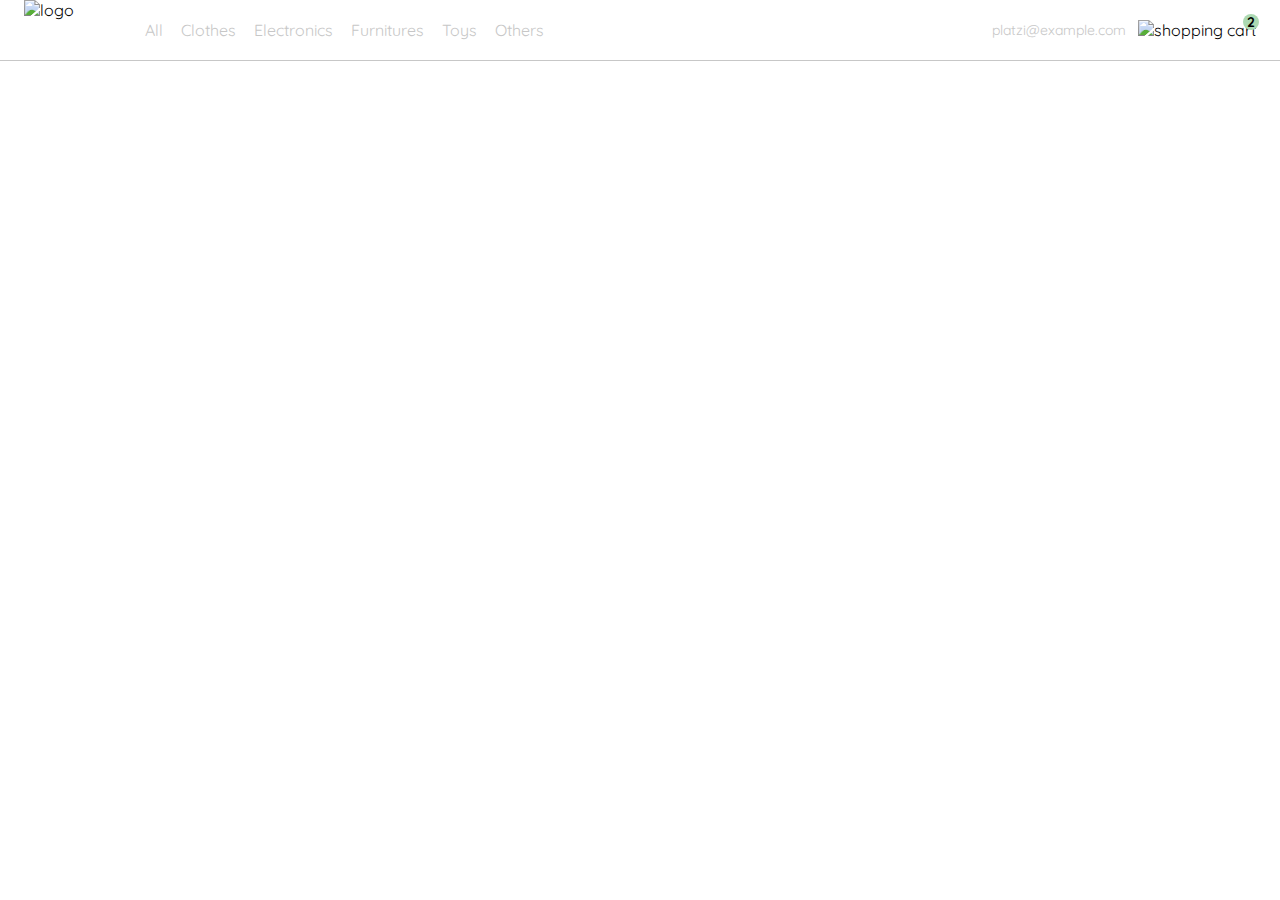
==== index.html @ 0e6e1c16 "Menu fusionado y apareciendo y desapareciendo" ====
<!DOCTYPE html>
<html lang="en">
<head>
    <meta charset="UTF-8">
    <meta http-equiv="X-UA-Compatible" content="IE=edge">
    <meta name="viewport" content="width=device-width, initial-scale=1.0">
    <link rel="preconnect" href="https://fonts.googleapis.com">
    <link rel="preconnect" href="https://fonts.gstatic.com" crossorigin>
    <link href="https://fonts.googleapis.com/css2?family=Quicksand:wght@300;500;700&display=swap" rel="stylesheet">
    <title>Document</title>
    <link  rel="stylesheet" href="style.css">
  
</head>
<body>
    <nav>
        <img  src="./icons/icon_menu.svg" alt="menu" class="menu">
    
        <div class="navbar-left">
          <img src="./logos/logo_yard_sale.svg" alt="logo" class="logo">
    
          <ul>
            <li>
              <a href="/">All</a>
            </li>
            <li>
              <a href="/">Clothes</a>
            </li>
            <li>
              <a href="/">Electronics</a>
            </li>
            <li>
              <a href="/">Furnitures</a>
            </li>
            <li>
              <a href="/">Toys</a>
            </li>
            <li>
              <a href="/">Others</a>
            </li>
          </ul>
        </div>
    
        <div class="navbar-right">
          <ul>
            <li class="navbar-email">platzi@example.com</li>
            <li class="navbar-shopping-cart">
              <img src="./icons/icon_shopping_cart.svg" alt="shopping cart">
              <div>2</div>
            </li>
          </ul>
        </div>


        <div class="desktop-menu inactive">
            <ul>
              <li>
                <a href="/" class="title">My orders</a>
              </li>
        
              <li>
                <a href="/">My account</a>
              </li>
        
              <li>
                <a href="/">Sign out</a>
              </li>
            </ul>
          </div>


      </nav>




      <div class="mobile-menu inactive-2">
        <ul>
          <li>
            <a href="/">CATEGORIES</a>
          </li>
          <li>
            <a href="/">All</a>
          </li>
          <li>
            <a href="/">Clothes</a>
          </li>
          <li>
            <a href="/">Electronics</a>
          </li>
          <li>
            <a href="/">Furnitures</a>
          </li>
          <li>
            <a href="/">Toys</a>
          </li>
          <li>
            <a href="/">Other</a>
          </li>
        </ul>
    
        <ul>
          <li>
            <a href="/">My orders</a>
          </li>
          <li>
            <a href="/">My account</a>
          </li>
        </ul>
    
        <ul>
          <li>
            <a href="/" class="email">platzi@example.com</a>
          </li>
          <li>
            <a href="/" class="sign-out">Sign out</a>
          </li>
        </ul>
      </div>

      <aside class="product-detail inactive">
        <div class="title-container">
          <img src="./icons/flechita.svg" alt="arrow">
          <p class="title">My order</p>
        </div>
    
        <div class="my-order-content">
          <div class="shopping-cart">
            <figure>
              <img src="https://images.pexels.com/photos/276517/pexels-photo-276517.jpeg?auto=compress&cs=tinysrgb&dpr=2&h=650&w=940" alt="bike">
            </figure>
            <p>Bike</p>
            <p>$30,00</p>
            <img src="./icons/icon_close.png" alt="close">
          </div>
    
          <div class="shopping-cart">
            <figure>
              <img src="https://images.pexels.com/photos/276517/pexels-photo-276517.jpeg?auto=compress&cs=tinysrgb&dpr=2&h=650&w=940" alt="bike">
            </figure>
            <p>Bike</p>
            <p>$30,00</p>
            <img src="./icons/icon_close.png" alt="close">
          </div>
    
          <div class="shopping-cart">
            <figure>
              <img src="https://images.pexels.com/photos/276517/pexels-photo-276517.jpeg?auto=compress&cs=tinysrgb&dpr=2&h=650&w=940" alt="bike">
            </figure>
            <p>Bike</p>
            <p>$30,00</p>
            <img src="./icons/icon_close.png" alt="close">
          </div>
    
          <div class="order">
            <p>
              <span>Total</span>
            </p>
            <p>$560.00</p>
          </div>
    
          <button class="primary-button">
            Checkout
          </button>
        </div>
      </div>
      </aside>


      <script src="main.js"></script>
</body>
</html>
---- style.css ----
:root {
  --white: #FFFFFF;
  --black: #000000;
  --very-light-pink: #C7C7C7;
  --text-input-field: #F7F7F7;
  --hospital-green: #ACD9B2;
  --sm: 14px;
  --md: 16px;
  --lg: 18px;
}
body {
  margin: 0;
  font-family: 'Quicksand', sans-serif;
}
nav {
  display: flex;
  justify-content: space-between;
  padding: 0 24px;
  border-bottom: 1px solid var(--very-light-pink);
}
.menu {
  display: none;
}
.logo {
  width: 100px;
}
.navbar-left ul,
.navbar-right ul {
  list-style: none;
  padding: 0;
  margin: 0;
  display: flex;
  align-items: center;
  height: 60px;
}
.navbar-left {
  display: flex;
}
.navbar-left ul {
  margin-left: 12px;
}
.navbar-left ul li a,
.navbar-right ul li a {
  text-decoration: none;
  color: var(--very-light-pink);
  border: 1px solid var(--white);
  padding: 8px;
  border-radius: 8px;
}
.navbar-left ul li a:hover,
.navbar-right ul li a:hover {
  border: 1px solid var(--hospital-green);
  color: var(--hospital-green);
}
.navbar-email {
  color: var(--very-light-pink);
  font-size: var(--sm);
  margin-right: 12px;
}
.navbar-shopping-cart {
  position: relative;
}
.navbar-shopping-cart div {
  width: 16px;
  height: 16px;
  background-color: var(--hospital-green);
  border-radius: 50%;
  font-size: var(--sm);
  font-weight: bold;
  position: absolute;
  top: -6px;
  right: -3px;
  display: flex;
  justify-content: center;
  align-items: center;
}


.desktop-menu {
    width: 100px;
    height: auto;
    border: 1px solid var(--very-light-pink);
    border-radius: 6px;
    padding: 20px 20px 0 20px;
    position: absolute;
    background: #ffffff;
    right: 60px;
    top: 60px;
  }
  .desktop-menu ul {
    list-style: none;
    padding: 0;
    margin: 0;
  }
  .desktop-menu ul li {
    text-align: end;
  }
  .desktop-menu ul li:nth-child(1),
  .desktop-menu ul li:nth-child(2) {
    font-weight: bold;
  }
  .desktop-menu ul li:last-child {
    padding-top: 20px;
    border-top: 1px solid var(--very-light-pink);
  }
  .desktop-menu ul li:last-child a {
    color: var(--hospital-green);
    font-size: var(--sm);
  }
  .desktop-menu ul li a {
    color: var(--back);
    text-decoration: none;
    margin-bottom: 20px;
    display: inline-block;
  }

.inactive {
    display: none;
}
.inactive-2 {
  display: none;
}
.showDesktopMenu {
    display: block;
}


.mobile-menu {
  padding: 24px;
}
.mobile-menu a {
  text-decoration: none;
  color: var(--black);
  font-weight: bold;
  /* margin-bottom: 24px; */
}
.mobile-menu ul {
  padding: 0;
  margin: 24px 0 0;
  list-style: none;
}
.mobile-menu ul:nth-child(1) {
  border-bottom: 1px solid var(--very-light-pink);
}
.mobile-menu ul li {
  margin-bottom: 24px;
}
.email {
  font-size: var(--sm);
  font-weight: 300 !important;
}
.sign-out {
  font-size: var(--sm);
  color: var(--hospital-green) !important;
}


/*Product detail aside */

.product-detail {
      width: 360px;
      padding: 24px;
      box-sizing: border-box;
      position: absolute;
      right: 0;
    }
    .title-container {
      display: flex;
    }
    .title-container img {
      transform: rotate(180deg);
      margin-right: 14px;
    }
    .title {
      font-size: var(--lg);
      font-weight: bold;
    }
    .order {
      display: grid;
      grid-template-columns: auto 1fr;
      gap: 16px;
      align-items: center;
      background-color: var(--text-input-field);
      margin-bottom: 24px;
      border-radius: 8px;
      padding: 0 24px;
    }
    .order p:nth-child(1) {
      display: flex;
      flex-direction: column;
    }
    .order p span:nth-child(1) {
      font-size: var(--md);
      font-weight: bold;
    }
    .order p:nth-child(2) {
      text-align: end;
      font-weight: bold;
    }
    .shopping-cart {
      display: grid;
      grid-template-columns: auto 1fr auto auto;
      gap: 16px;
      margin-bottom: 24px;
      align-items: center;
    }
    .shopping-cart figure {
      margin: 0;
    }
    .shopping-cart figure img {
      width: 70px;
      height: 70px;
      border-radius: 20px;
      object-fit: cover;
    }
    .shopping-cart p:nth-child(2) {
      color: var(--very-light-pink);
    }
    .shopping-cart p:nth-child(3) {
      font-size: var(--md);
      font-weight: bold;
    }
    .primary-button {
      background-color: var(--hospital-green);
      border-radius: 8px;
      border: none;
      color: var(--white);
      width: 100%;
      cursor: pointer;
      font-size: var(--md);
      font-weight: bold;
      height: 50px;
    }
 

@media (max-width: 640px) {
  .menu {
    display: block;
  }
  .navbar-left ul {
    display: none;
  }
  .navbar-email {
    display: none;
  }
  .desktop-menu {
    display: none;
  }
  .product-detail {
    width: 100%;
  }
}



@media (min-width: 641px) {
  .mobile-menu {
    display: none;
  }
}
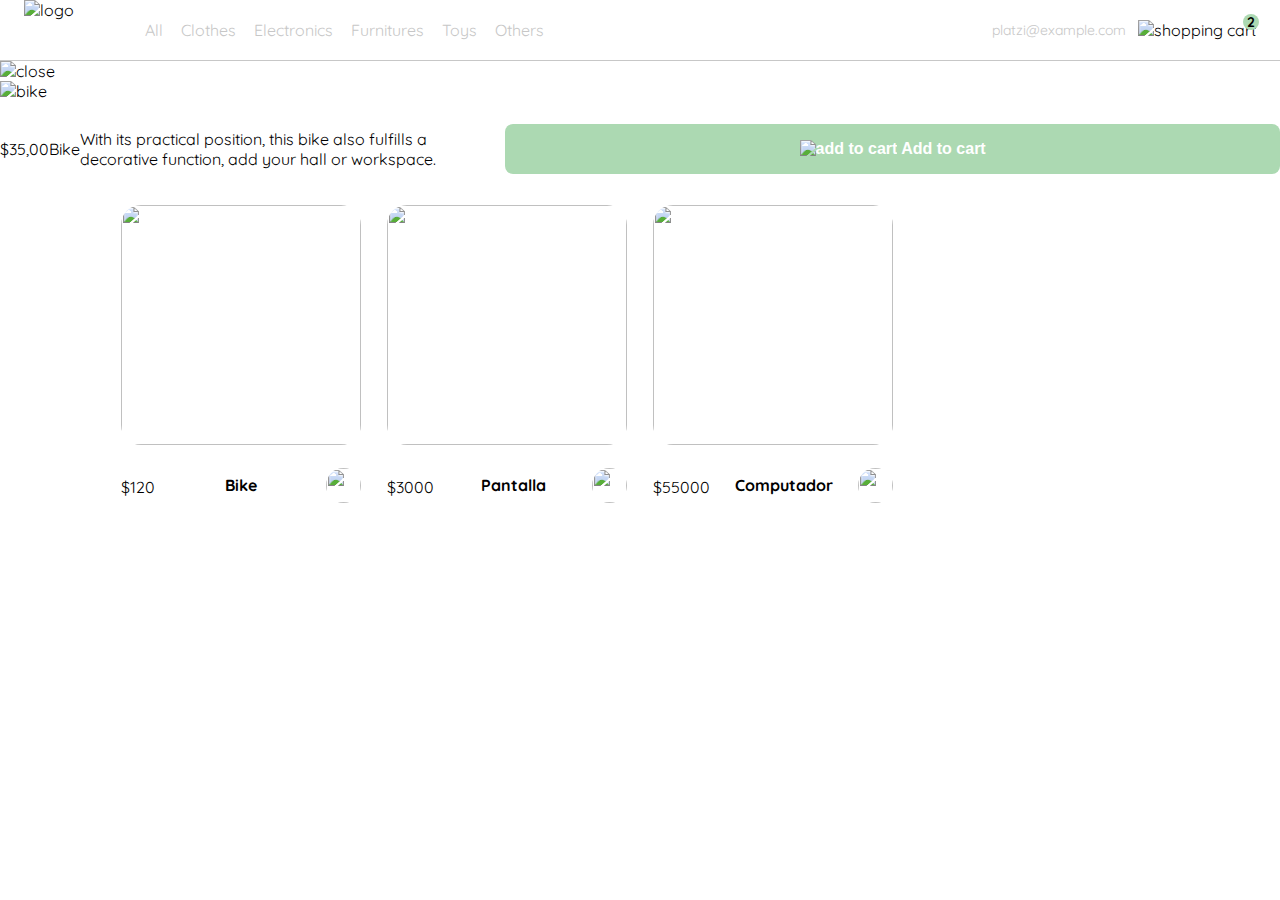
==== commit 2e0726d1: "Nuevos cambios" ====
--- a/index.html
+++ b/index.html
@@ -73,7 +73,7 @@
 
 
 
-      <div class="mobile-menu inactive-2">
+      <div class="mobile-menu inactive">
         <ul>
           <li>
             <a href="/">CATEGORIES</a>
@@ -117,7 +117,7 @@
         </ul>
       </div>
 
-      <aside class="product-detail inactive">
+      <aside id="shoppingCartContainer" class=" inactive">
         <div class="title-container">
           <img src="./icons/flechita.svg" alt="arrow">
           <p class="title">My order</p>
@@ -166,6 +166,55 @@
       </aside>
 
 
+        <aside id="productDetail" class="">
+          <div class="product-detail-close">
+            <img src="./icons/icon_close.png" alt="close">
+          </div>
+          <img src="https://images.pexels.com/photos/276517/pexels-photo-276517.jpeg?auto=compress&cs=tinysrgb&dpr=2&h=650&w=940" alt="bike">
+          <div class="product-info">
+            <p>$35,00</p>
+            <p>Bike</p>
+            <p>With its practical position, this bike also fulfills a decorative function, add your hall or workspace.</p>
+            <button class="primary-button add-to-cart-button">
+              <img src="./icons/bt_add_to_cart.svg" alt="add to cart">
+              Add to cart
+            </button>
+          </div>
+        </aside>
+
+
+      <section class="main-container">
+
+
+
+
+        <div class="cards-container">
+<!--     
+          <div class="product-card">
+            <img src="https://images.pexels.com/photos/276517/pexels-photo-276517.jpeg?auto=compress&cs=tinysrgb&dpr=2&h=650&w=940" alt="">
+            <div class="product-info">
+              <div>
+                <p>$120,00</p>
+                <p>Bike</p>
+              </div>
+              <figure>
+                <img src="./icons/bt_add_to_cart.svg" alt="">
+              </figure>
+            </div>
+          </div>
+     -->
+       
+          
+
+          
+        </div>
+
+
+      
+
+
+      </section>
+
       <script src="main.js"></script>
 </body>
 </html>--- a/style.css
+++ b/style.css
@@ -233,6 +233,53 @@
       height: 50px;
     }
  
+/* Product List */
+    .cards-container {
+      display: grid;
+      grid-template-columns: repeat(auto-fill, 240px);
+      gap: 26px;
+      place-content: center;
+      padding-top: 20px ;
+    }
+    .product-card {
+      width: 240px;
+    }
+    .product-card img {
+      width: 240px;
+      height: 240px;
+      border-radius: 20px;
+      object-fit: cover;
+    }
+    .product-info {
+      display: flex;
+      justify-content: space-between;
+      align-items: center;
+      margin-top: 12px;
+    }
+    .product-info figure {
+      margin: 0;
+    }
+    .product-info figure img {
+      width: 35px;
+      height: 35px;
+    }
+    .product-info div p:nth-child(1) {
+      font-weight: bold;
+      font-size: var(--md);
+      margin-top: 0;
+      margin-bottom: 4px;
+    }
+    .product-info div p:nth-child(2) {
+      font-size: var(--sm);
+      margin-top: 0;
+      margin-bottom: 0;
+      color: var(--very-light-pink);
+    }
+ 
+
+
+
+
 
 @media (max-width: 640px) {
   .menu {
@@ -250,6 +297,18 @@
   .product-detail {
     width: 100%;
   }
+
+  .cards-container {
+    grid-template-columns: repeat(auto-fill, 140px);
+  }
+  .product-card {
+    width: 140px;
+  }
+  .product-card img {
+    width: 140px;
+    height: 140px;
+  }
+
 }
 
 
